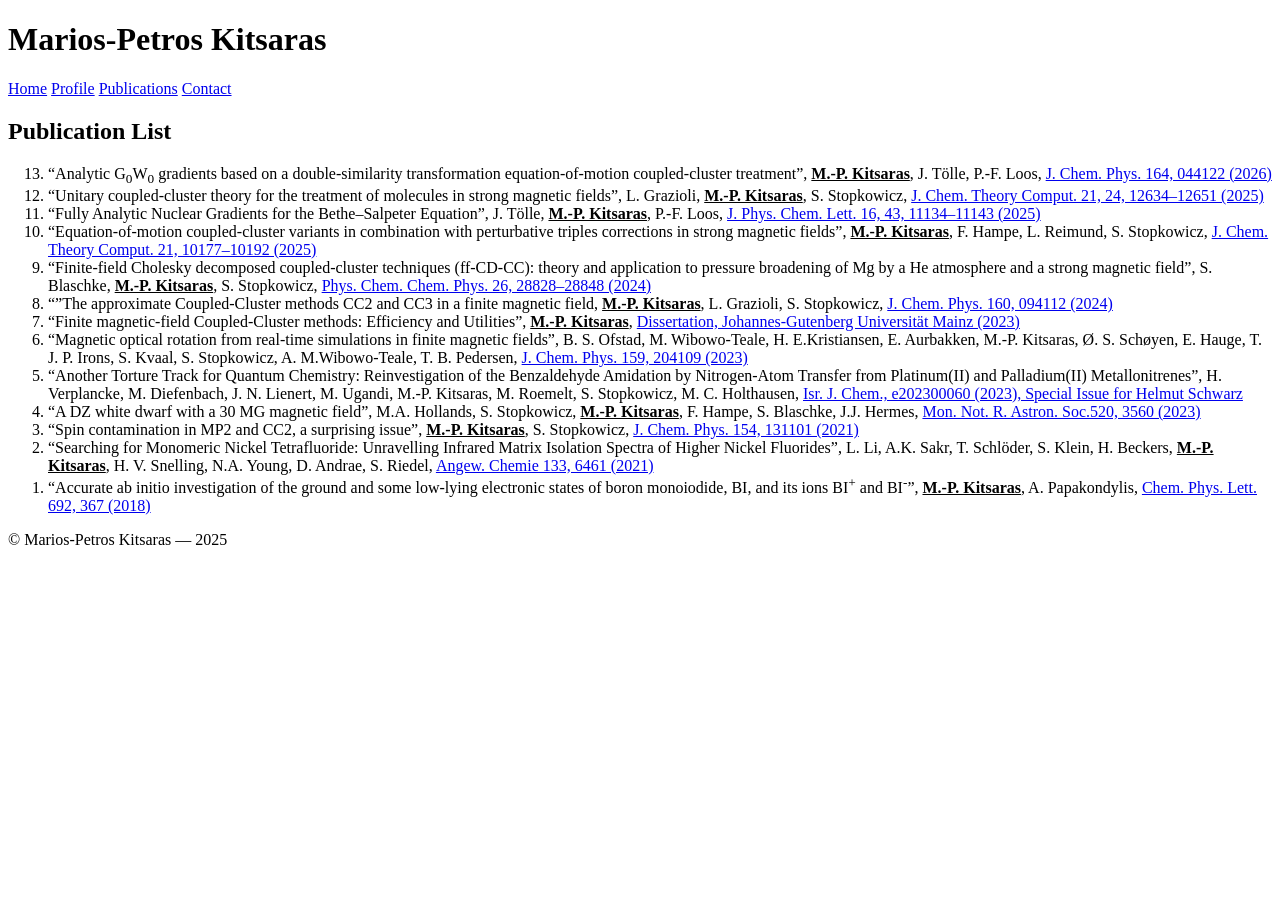
==== publications.html @ 5a17d459 "Update publications" ====
<!DOCTYPE html>
<html lang="en">
<head>
  <meta charset="UTF-8" />
  <meta name="viewport" content="width=device-width, initial-scale=1.0">
  <title>Publications | Marios-Petros Kitsaras — Publications</title>
  <link rel="stylesheet" href="style.css" />
  <style>
    .me {
      text-decoration: underline;
      font-weight: bold;
      color: var(--blue);
    }
  </style>
</head>
<body>

<header>
  <h1>Marios-Petros Kitsaras</h1>
  <nav>
    <a href="index.html">Home</a>
    <a href="profile.html" >Profile</a>
    <a href="publications.html" class="active">Publications</a>
    <a href="contact.html">Contact</a>
  </nav>
</header>


<section>
  <h2>Publication List</h2>

<ol reversed>
  <li>
    “Analytic G<sub>0</sub>W<sub>0</sub> gradients based on a double-similarity transformation equation-of-motion coupled-cluster treatment”, 
    <span class="me">M.-P. Kitsaras</span>, J. Tölle, P.-F. Loos,
    <a href="https://doi.org/10.1063/5.0309945" target="_blank">
    J. Chem. Phys. 164, 044122 (2026)</a>
  </li>

  <li>
    “Unitary coupled-cluster theory for the treatment of molecules in strong magnetic fields”, 
     L. Grazioli, <span class="me">M.-P. Kitsaras</span>, S. Stopkowicz,
    <a href="https://doi.org/10.1021/acs.jctc.5c01521" target="_blank">
    J. Chem. Theory Comput. 21, 24, 12634–12651 (2025)
    </a>
  </li>

  <li>
    “Fully Analytic Nuclear Gradients for the Bethe–Salpeter Equation”, 
     J. Tölle, <span class="me">M.-P. Kitsaras</span>, P.-F. Loos, 
    <a href="https://doi.org/10.1021/acs.jpclett.5c02219" target="_blank">
      J. Phys. Chem. Lett. 16, 43, 11134–11143 (2025)
    </a>
  </li>

  <li>
    “Equation-of-motion coupled-cluster variants in combination with perturbative triples corrections in strong magnetic fields”, 
     <span class="me">M.-P. Kitsaras</span>, F. Hampe, L. Reimund, S. Stopkowicz, 
    <a href="https://doi.org/10.1021/acs.jctc.5c00779" target="_blank">
      J. Chem. Theory Comput. 21, 10177–10192 (2025)
    </a>
  </li>

  <li>
    “Finite-field Cholesky decomposed coupled-cluster techniques (ff-CD-CC): theory and application to pressure broadening of Mg by a He atmosphere and a strong magnetic field”,
     S. Blaschke, <span class="me">M.-P. Kitsaras</span>, S. Stopkowicz, 
    <a href="https://doi.org/10.1039/D4CP03103B"
       target="_blank">
      Phys. Chem. Chem. Phys. 26, 28828–28848 (2024)
    </a>
  </li>

  <li>
    “”The approximate Coupled-Cluster methods CC2 and CC3 in a finite magnetic field, 
    <span class="me">M.-P. Kitsaras</span>, L. Grazioli, S. Stopkowicz, 
    <a href="https://doi.org/10.1063/5.0189350" 
       target="_blank">
      J. Chem. Phys. 160, 094112 (2024)
    </a>
  </li>

  <li>
    “Finite magnetic-field Coupled-Cluster methods: Efficiency and Utilities”, 
    <span class="me">M.-P. Kitsaras</span>, 
    <a href="http://doi.org/10.25358/openscience-9599" target="_blank">
      Dissertation, Johannes-Gutenberg Universität Mainz (2023)
    </a>
  </li>

  <li>
    “Magnetic optical rotation from real-time simulations in finite magnetic fields”, 
    B. S. Ofstad, M. Wibowo-Teale, H. E.Kristiansen, E. Aurbakken, M.-P. Kitsaras, Ø. S. Schøyen, E. Hauge, T. J. P. Irons, S. Kvaal, S. Stopkowicz, A. M.Wibowo-Teale, T. B. Pedersen, 
    <a href="https://doi.org/10.1063/5.0171927" 
       target="_blank">
      J. Chem. Phys. 159, 204109 (2023)
    </a>
  </li>

  <li>
    “Another Torture Track for Quantum Chemistry: Reinvestigation of the Benzaldehyde Amidation by Nitrogen-Atom Transfer from Platinum(II) and Palladium(II) Metallonitrenes”, 
    H. Verplancke, M. Diefenbach, J. N. Lienert, M. Ugandi, M.-P. Kitsaras, M. Roemelt, S. Stopkowicz, M. C. Holthausen,
    <a href="https://doi.org/10.1002/ijch.202300060"
       target="_blank">
      Isr. J. Chem., e202300060 (2023), Special Issue for Helmut Schwarz
    </a>
  </li>

  <li>
    “A DZ white dwarf with a 30 MG magnetic field”, 
    M.A. Hollands, S. Stopkowicz, <span class="me">M.-P. Kitsaras</span>, F. Hampe, S. Blaschke, J.J. Hermes,
    <a href="https://doi.org/10.1093/mnras/stad143" 
       target="_blank">
      Mon. Not. R. Astron. Soc.520, 3560 (2023)
    </a>
  </li>

  <li>
    “Spin contamination in MP2 and CC2, a surprising issue”, 
    <span class="me">M.-P. Kitsaras</span>, S. Stopkowicz, 
    <a href="https://doi.org/10.1063/5.0044362" 
       target="_blank">
      J. Chem. Phys. 154, 131101 (2021)
    </a>
  </li>

  <li>
    “Searching for Monomeric Nickel Tetrafluoride: Unravelling Infrared Matrix Isolation Spectra of Higher Nickel Fluorides”,
    L. Li, A.K. Sakr, T. Schlöder, S. Klein, H. Beckers, <span class="me">M.-P. Kitsaras</span>, H. V. Snelling, N.A. Young, D. Andrae, S. Riedel,
    <a href="10.1002/ange.202015501"
       target="_blank">
      Angew. Chemie 133, 6461 (2021)
    </a>
  </li>

  <li>
    “Accurate ab initio investigation of the ground and some low-lying electronic states of boron monoiodide, BI, and its ions BI<sup>+</sup> and BI<sup>-</sup>”, 
    <span class="me">M.-P. Kitsaras</span>, A. Papakondylis, 
    <a href="https://doi.org/10.1016/j.cplett.2017.12.036"
       target="_blank">
      Chem. Phys. Lett. 692, 367 (2018)
    </a>
  </li>

</ol>









</section>

<footer>
  © Marios-Petros Kitsaras — 2025
</footer>

</body>
</html>
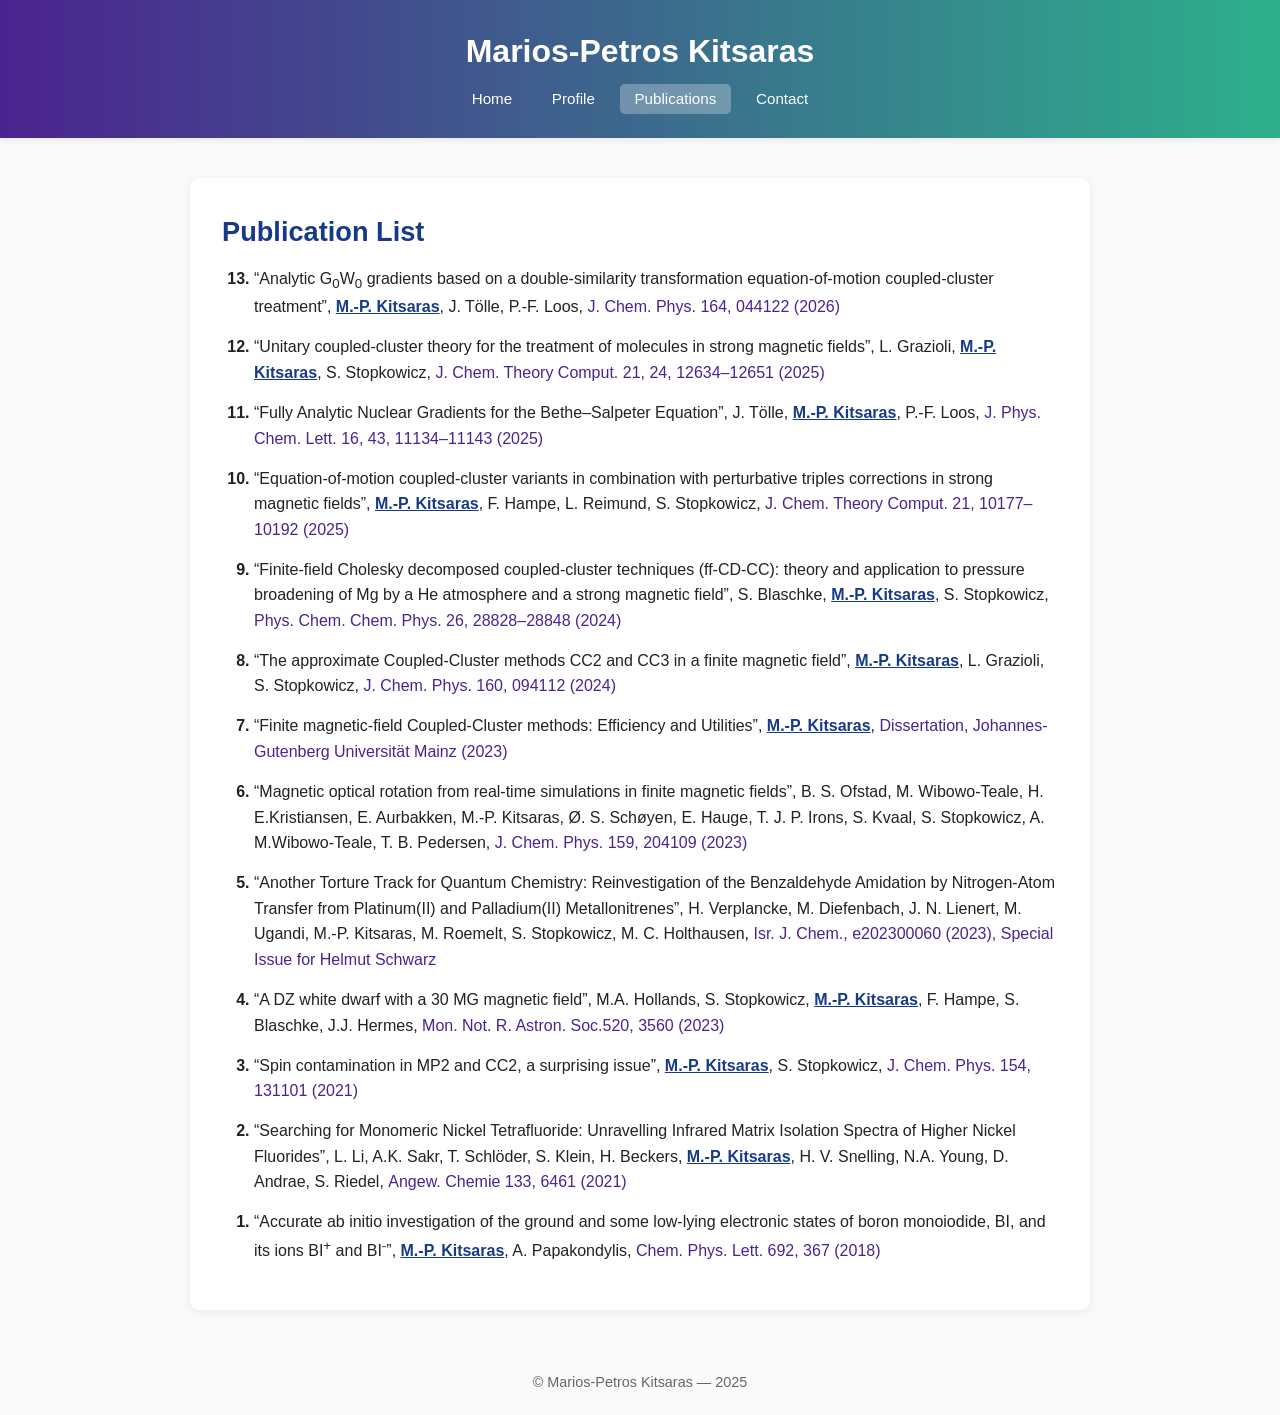
==== commit ddb58b79: "Merge branch 'online' of github.com:mpkitsaras/mpkitsaras.github.io into online" ====
--- a/publications.html
+++ b/publications.html
@@ -71,7 +71,7 @@
   </li>
 
   <li>
-    “”The approximate Coupled-Cluster methods CC2 and CC3 in a finite magnetic field, 
+    “The approximate Coupled-Cluster methods CC2 and CC3 in a finite magnetic field”, 
     <span class="me">M.-P. Kitsaras</span>, L. Grazioli, S. Stopkowicz, 
     <a href="https://doi.org/10.1063/5.0189350" 
        target="_blank">
--- a/style.css
+++ b/style.css
@@ -0,0 +1,334 @@
+/* ====== GLOBAL SETTINGS ====== */
+
+:root {
+  --blue: #173a86;     /* supportive accent */
+  --green: #2db08b;    /* main accent pair */
+  --purple: #4b238f;   /* main accent pair */
+
+  --text-dark: #222;
+  --text-light: #fff;
+  --bg-light: #fafafa;
+  --bg-white: #ffffff;
+
+  --card-shadow: 0 2px 8px rgba(0,0,0,0.08);
+  --transition: 0.3s ease-in-out;
+}
+
+
+
+
+* {
+  margin: 0;
+  padding: 0;
+  box-sizing: border-box;
+  font-family: 'Segoe UI', Roboto, Helvetica, Arial, sans-serif;
+}
+
+body {
+  background: var(--bg-light);
+  color: var(--text-dark);
+  line-height: 1.6;
+}
+
+/* ====== HEADER ====== */
+
+header {
+  background: linear-gradient(90deg, var(--purple), var(--green));
+  color: var(--text-light);
+  padding: 1.6rem 1.2rem;
+  text-align: center;
+  box-shadow: var(--card-shadow);
+}
+
+header h1 {
+  font-size: 2rem;
+  margin-bottom: 0.6rem;
+  font-weight: 600;
+}
+
+/* ====== NAVIGATION ====== */
+
+a {
+  color: var(--purple);
+  text-decoration: none;
+  font-weight: 500;
+}
+
+a:hover,
+a:active,
+a:focus {
+  color: var(--green);
+  text-decoration: underline;
+}
+
+
+nav {
+  margin-top: 0.4rem;
+}
+
+nav a {
+  text-decoration: none;
+  color: var(--text-light);
+  padding: 0.4rem 0.9rem;
+  margin: 0 0.2rem;
+  border-radius: 0.3rem;
+  font-size: 0.95rem;
+  transition: var(--transition);
+}
+
+nav a:hover {
+  background: rgba(255,255,255,0.15);
+}
+
+nav .active {
+  background: rgba(255,255,255,0.28);
+}
+
+/* ====== PAGE SECTIONS ====== */
+
+section {
+  max-width: 900px;
+  background: var(--bg-white);
+  margin: 2.5rem auto;
+  padding: 2rem;
+  border-radius: 0.6rem;
+  box-shadow: var(--card-shadow);
+}
+
+section h2 {
+  color: var(--blue) !important ;
+  font-size: 1.7rem;
+  margin-bottom: 0.8rem;
+}
+
+section h3 {
+  color: var(--blue);
+  margin-top: 1.5rem;
+}
+
+p, li {
+  font-size: 1rem;
+  margin-bottom: 0.8rem;
+}
+
+/* ====== HOMEPAGE INTRO ====== */
+
+.intro {
+  text-align: center;
+}
+
+.profile-pic {
+  width: 160px;
+  height: 160px;
+  border-radius: 50%;
+  object-fit: cover;
+  box-shadow: var(--card-shadow);
+  margin-bottom: 1.3rem;
+  border: 3px solid var(--blue);
+}
+
+/* ====== BUTTONS ====== */
+
+.btn {
+  display: inline-block;
+  background: var(--purple);
+  color: var(--text-light);
+  padding: 0.6rem 1.2rem;
+  margin-top: 1rem;
+  border-radius: 0.3rem;
+  font-size: 1rem;
+  text-decoration: none;
+  transition: var(--transition);
+}
+
+.btn:hover {
+  background: var(--green);
+  color: var(--text-light);
+}
+
+/* ====== FOOTER ====== */
+
+footer {
+  text-align: center;
+  padding: 1.3rem 0;
+  margin-top: 1rem;
+  color: #666;
+  font-size: 0.9rem;
+}
+
+/* ====== PUBLICATION LIST ====== */
+
+ol li {
+  margin-bottom: 0.9rem;
+  margin-left: 2rem;
+}
+
+section ul ul,
+section ol ul,
+section ul ol {
+  padding-left: 2rem;
+  margin-top: 0.5rem;
+  list-style-type: circle;
+}
+
+ul li {
+ margin-left: 2rem;
+}
+
+ol li::marker {
+  font-weight: bold;
+}
+
+
+
+
+
+.software-grid {
+  display: grid;
+  grid-template-columns: repeat(auto-fit, minmax(220px, 1fr));
+  gap: 2.5rem;
+  margin-top: 2rem;
+  align-items: stretch;
+}
+
+.software-item {
+  display: flex;
+  flex-direction: column;
+  align-items: center;
+  justify-content: flex-end; /* ⬅️ key change */
+  gap: 1rem;
+  padding: 2rem 1.5rem;
+  border-radius: 12px;
+  min-height: 200px;
+  text-align: center;
+  transition: transform 0.2s ease;
+}
+
+
+.software-item img {
+  max-width: 160px;
+  max-height: 80px;
+  object-fit: contain;
+}
+
+.software-item span {
+  font-weight: 600;
+  font-size: 1.05rem;
+  color: var(--purple);
+}
+
+/* Hover interaction */
+.software-item:hover span {
+  color: var(--green);
+}
+
+.software-item:hover {
+  transform: translateY(-3px);
+}
+
+.home-text p{
+  text-align: justify !important;
+}
+
+
+
+
+
+
+
+/* ====== RESEARCH SECTIONS WITH IMAGES ====== */
+
+.research-block {
+  display: flex;
+  gap: 2.2rem;
+  margin-top: 1.8rem;
+  align-items: flex-start;
+}
+
+.float-imagel{
+  float: left;
+  width: 400px;
+  margin-right:  1.5rem; /* space between text and image */
+  border-radius: 6px;
+  box-shadow: 0 4px 10px rgba(0, 0, 0, 0.12);
+}
+
+.float-imager{
+  float: right;
+  width: 400px;
+  margin-right:  1.5rem; /* space between text and image */
+  border-radius: 6px;
+  box-shadow: 0 4px 10px rgba(0, 0, 0, 0.12);
+}
+
+
+
+.float-figure img {
+  float: right;
+  width: 400px;
+  height: auto;
+  border-radius: 6px;
+  box-shadow: 0 4px 10px rgba(0, 0, 0, 0.12);
+}
+
+.float-figure {
+   float: right;
+   width: 400px;
+ }
+
+.float-figure figcaption {
+  font-size: 0.85rem;
+  color: #555;
+  margin-top: 0.4rem;
+  line-height: 1.3;
+  bottom: 0;
+  left: 0;
+  width: 400px;
+  padding: 0.35rem 0.5rem;
+  font-size: 0.75rem;
+  line-height: 1.2;
+  color: #fff;
+  background: rgba(0, 0, 0, 0.6);
+  border-radius: 0 0 6px 6px;
+  box-sizing: border-box;
+}
+
+
+/* ====== MOBILE IMAGE FIXES ====== */
+
+@media (max-width: 900px) {
+
+  /* Disable floats on mobile */
+  .float-imagel,
+  .float-imager,
+  .float-figure {
+    float: none !important;
+    width: 100%;
+    max-width: 100%;
+    margin: 1.5rem auto;
+    display: block;
+  }
+
+  .float-imagel,
+  .float-imager {
+    margin-right: 0;
+    margin-left: 0;
+  }
+
+  /* Images scale properly */
+  .float-imagel img,
+  .float-imager img,
+  .float-figure img {
+    width: 100%;
+    height: auto;
+    max-width: 100%;
+  }
+
+  /* Caption stays with image */
+  .float-figure figcaption {
+    width: 100%;
+    position: relative;
+    margin-top: 0.4rem;
+    border-radius: 0 0 6px 6px;
+  }
+}
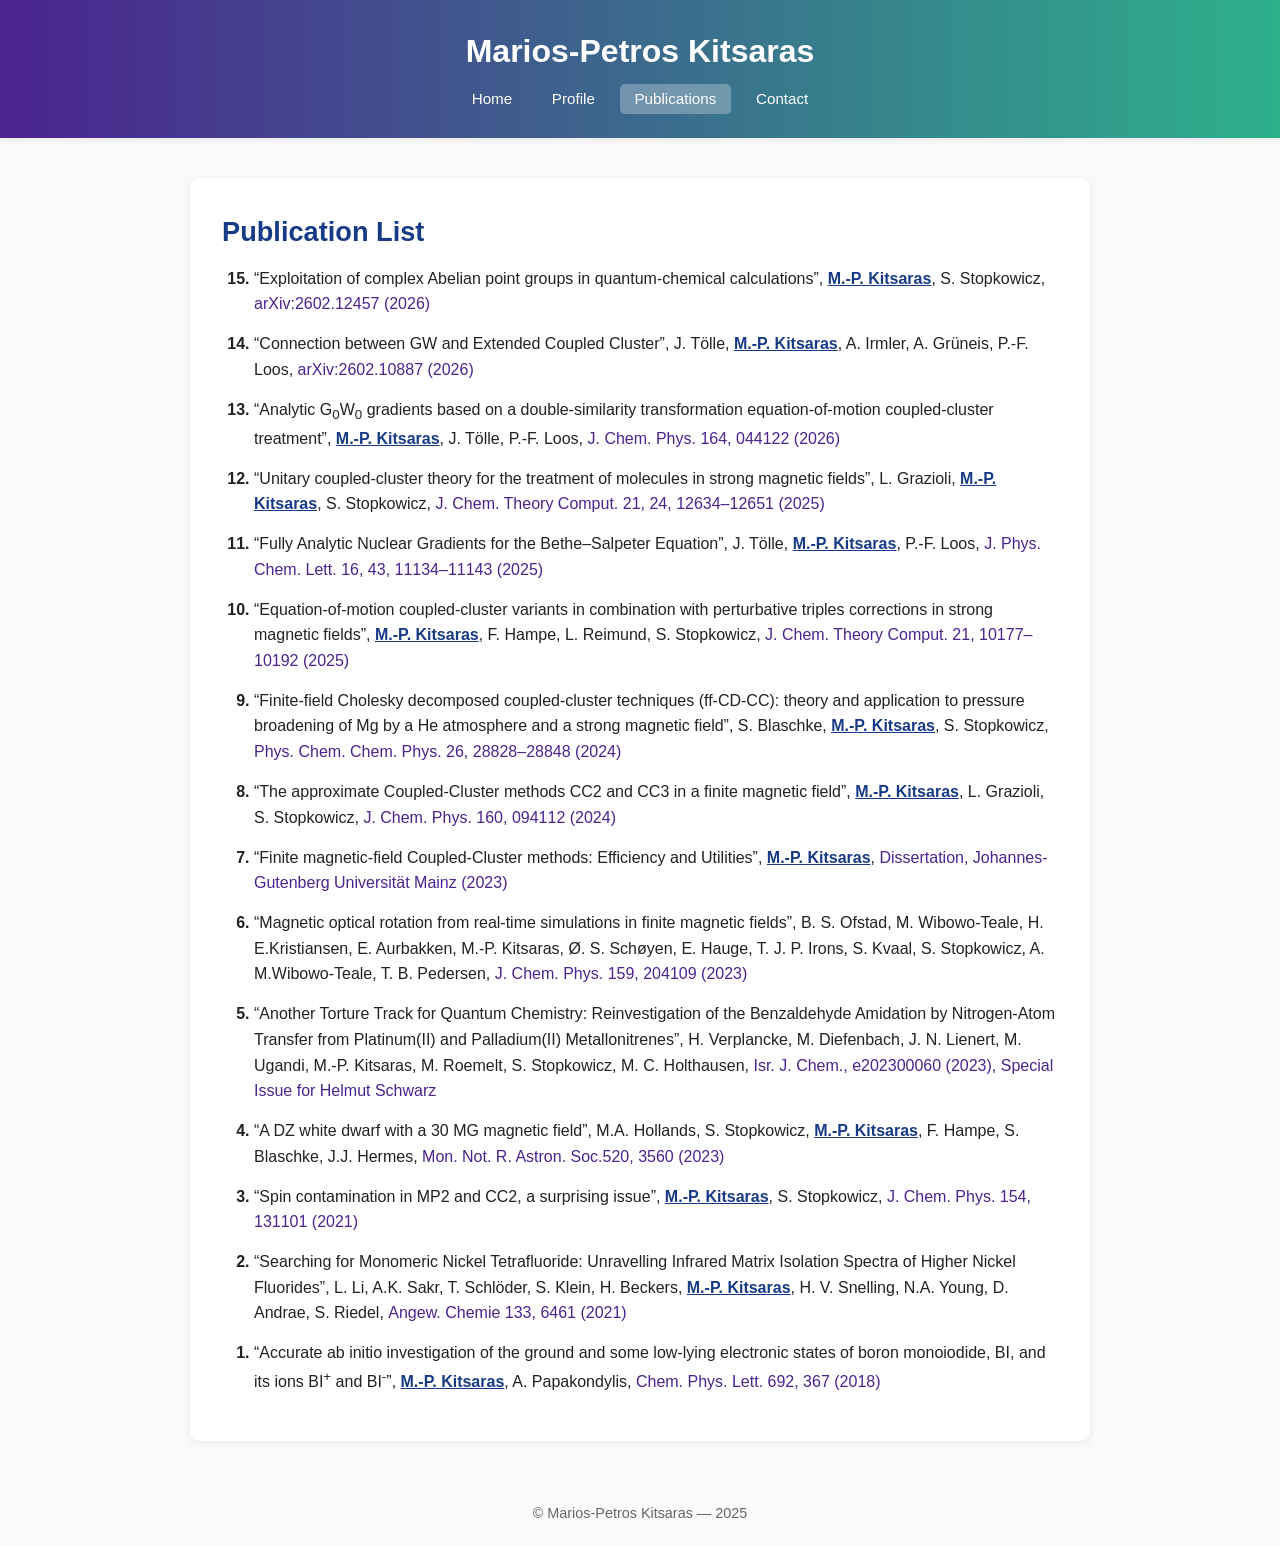
==== commit 8600405b: "Publication update" ====
--- a/publications.html
+++ b/publications.html
@@ -30,6 +30,20 @@
   <h2>Publication List</h2>
 
 <ol reversed>
+  <li>
+    “Exploitation of complex Abelian point groups in quantum-chemical calculations”, 
+    <span class="me">M.-P. Kitsaras</span>, S. Stopkowicz,
+    <a href="https://doi.org/10.48550/arXiv.2602.12457" target="_blank">
+    arXiv:2602.12457 (2026)</a>
+  </li>
+
+  <li>
+    “Connection between GW and Extended Coupled Cluster”, 
+     J. Tölle, <span class="me">M.-P. Kitsaras</span>, A. Irmler, A. Grüneis, P.-F. Loos,
+    <a href="https://doi.org/10.48550/arXiv.2602.10887" target="_blank">
+    arXiv:2602.10887 (2026)</a>
+  </li>
+
   <li>
     “Analytic G<sub>0</sub>W<sub>0</sub> gradients based on a double-similarity transformation equation-of-motion coupled-cluster treatment”, 
     <span class="me">M.-P. Kitsaras</span>, J. Tölle, P.-F. Loos,
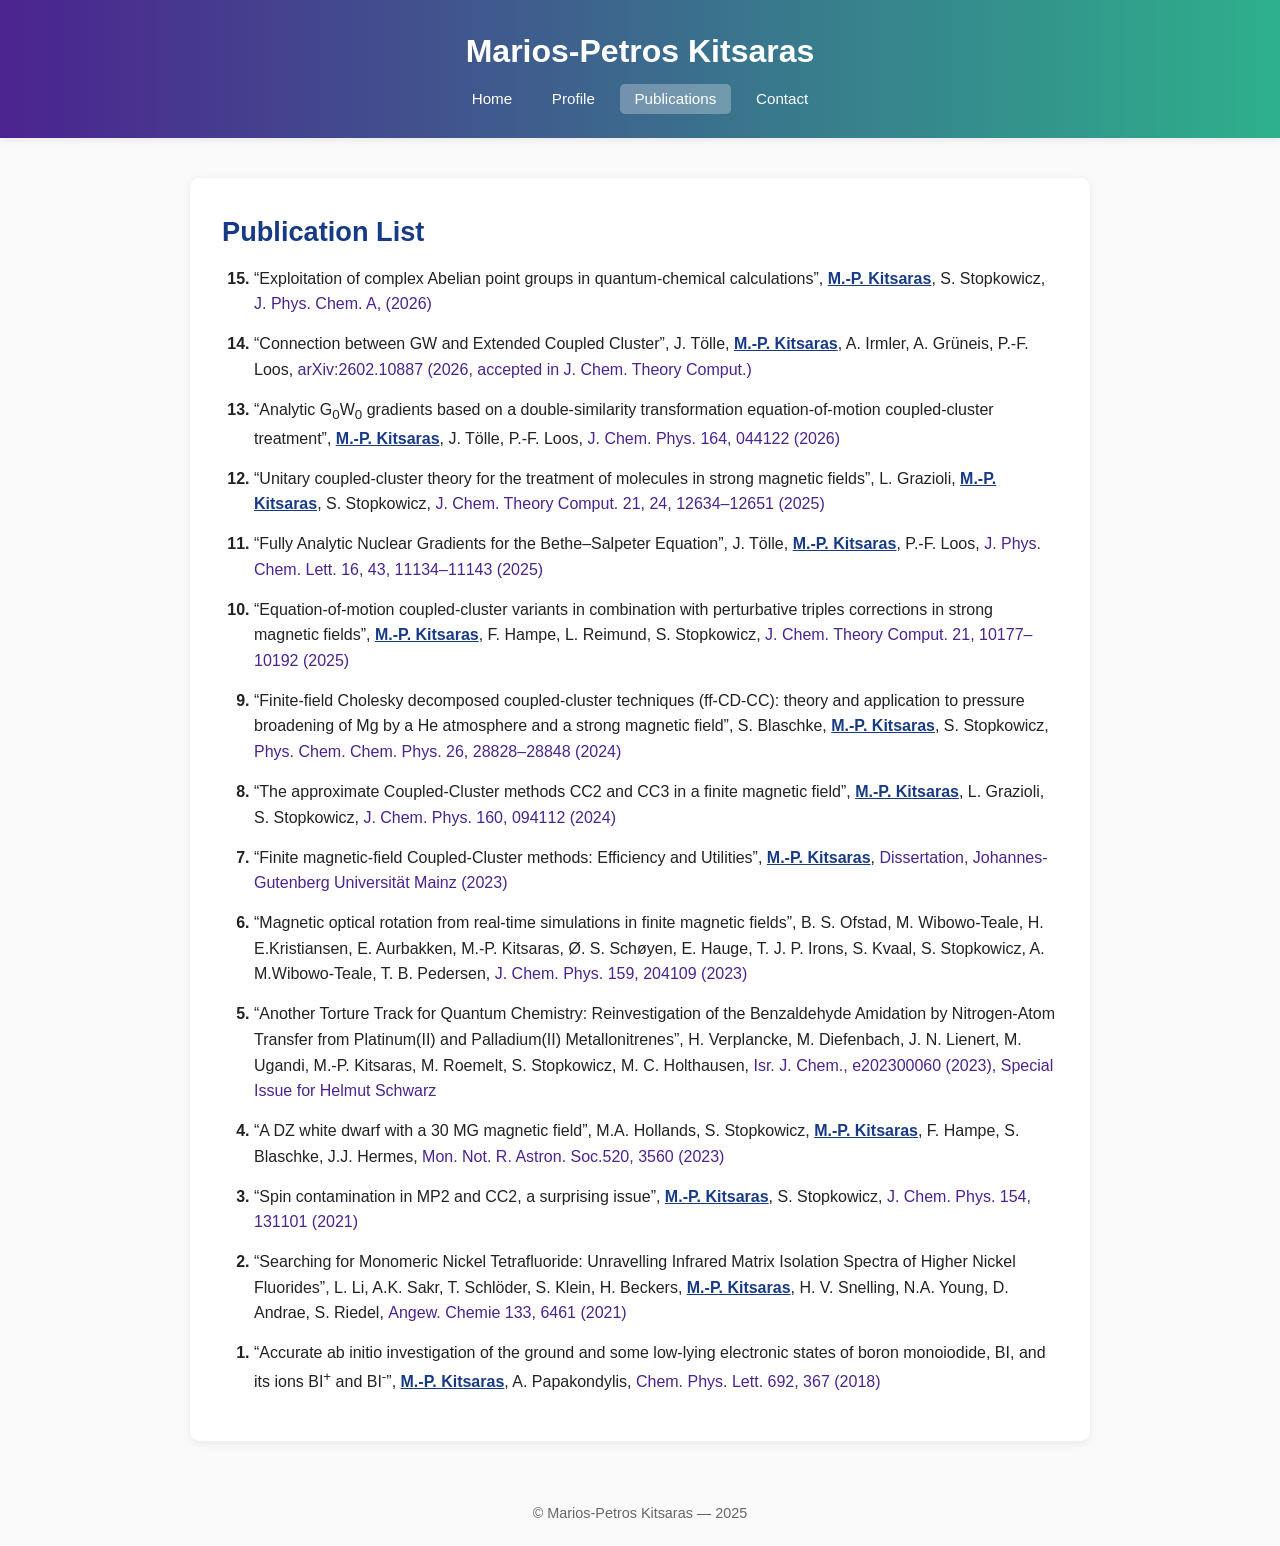
==== commit 753fc37f: "Updated bibliography" ====
--- a/publications.html
+++ b/publications.html
@@ -33,15 +33,15 @@
   <li>
     “Exploitation of complex Abelian point groups in quantum-chemical calculations”, 
     <span class="me">M.-P. Kitsaras</span>, S. Stopkowicz,
-    <a href="https://doi.org/10.48550/arXiv.2602.12457" target="_blank">
-    arXiv:2602.12457 (2026)</a>
+    <a href="https://doi.org/10.1021/acs.jpca.6c00998" target="_blank">
+    J. Phys. Chem. A, (2026)</a>
   </li>
 
   <li>
     “Connection between GW and Extended Coupled Cluster”, 
      J. Tölle, <span class="me">M.-P. Kitsaras</span>, A. Irmler, A. Grüneis, P.-F. Loos,
     <a href="https://doi.org/10.48550/arXiv.2602.10887" target="_blank">
-    arXiv:2602.10887 (2026)</a>
+    arXiv:2602.10887 (2026, accepted in J. Chem. Theory Comput.)</a>
   </li>
 
   <li>
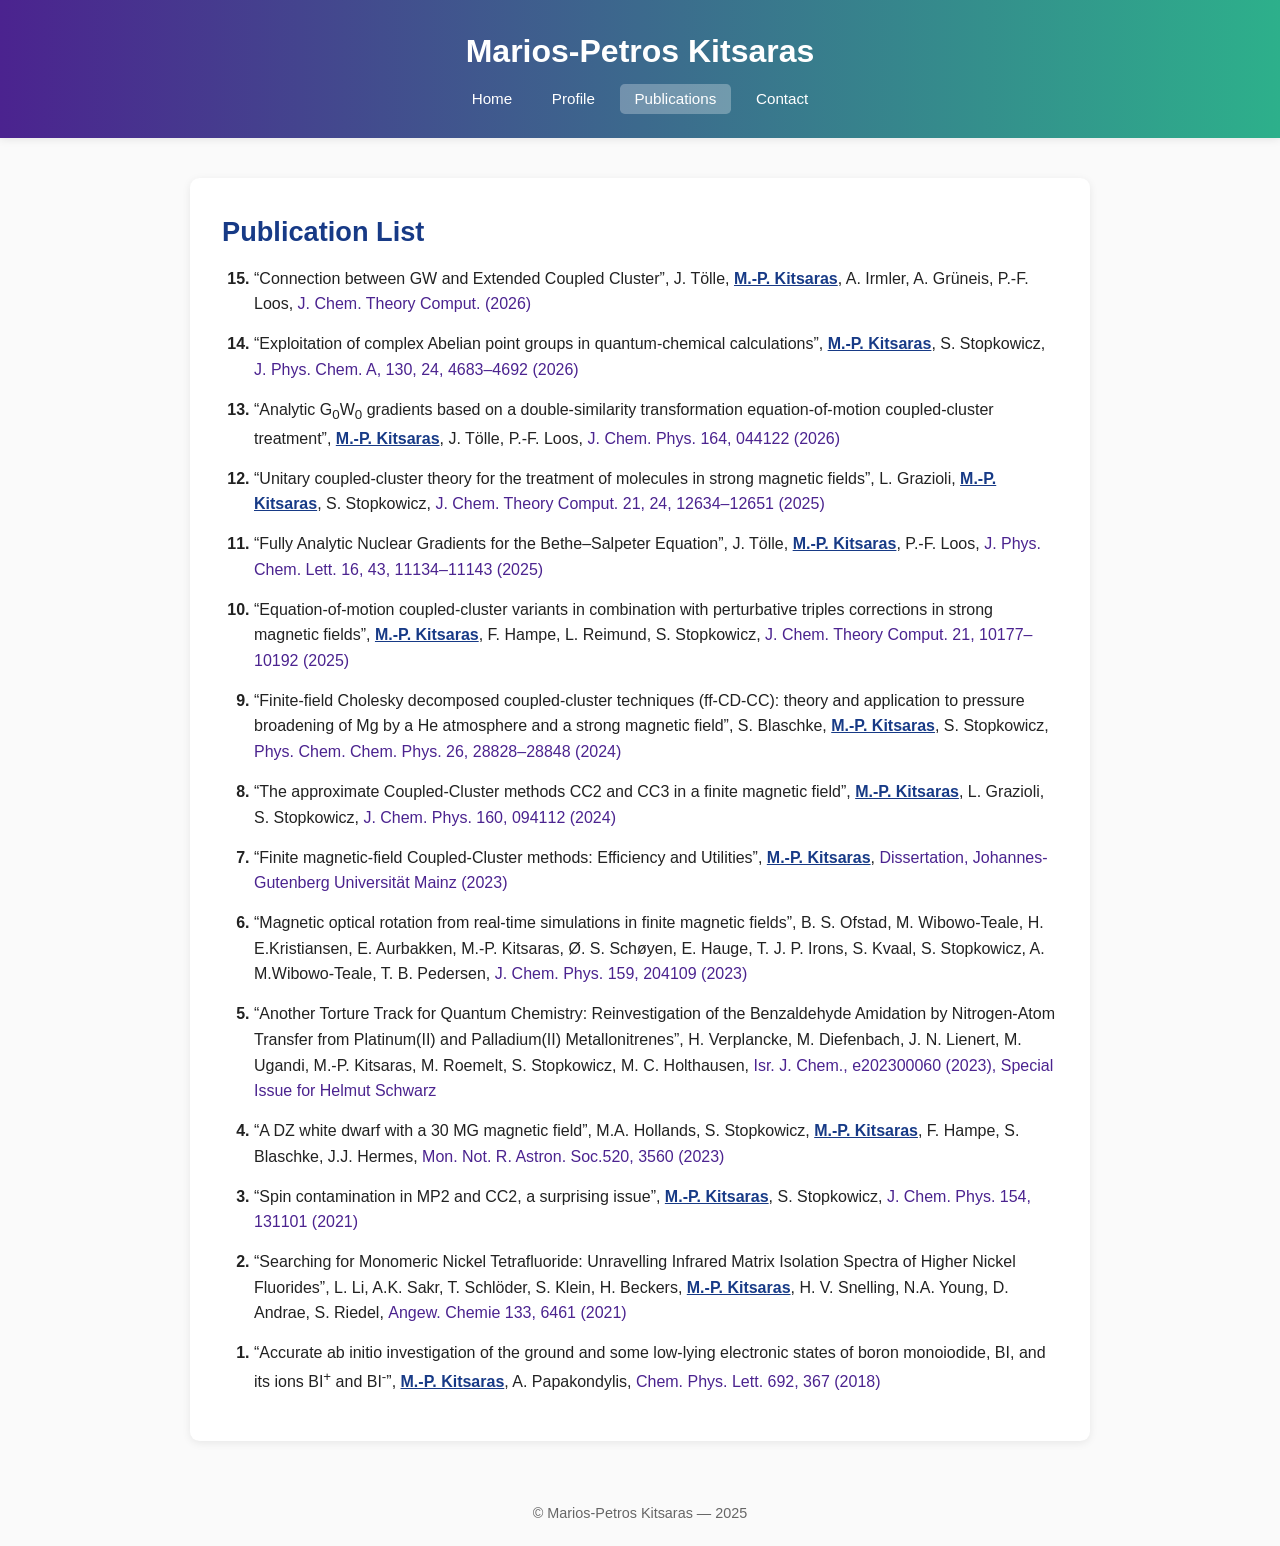
==== commit b94651a6: "Publications update" ====
--- a/publications.html
+++ b/publications.html
@@ -31,17 +31,17 @@
 
 <ol reversed>
   <li>
+    “Connection between GW and Extended Coupled Cluster”, 
+     J. Tölle, <span class="me">M.-P. Kitsaras</span>, A. Irmler, A. Grüneis, P.-F. Loos,
+    <a href="https://doi.org/10.1021/acs.jctc.6c00378" target="_blank">
+    J. Chem. Theory Comput. (2026)</a>
+  </li>
+
+  <li>
     “Exploitation of complex Abelian point groups in quantum-chemical calculations”, 
     <span class="me">M.-P. Kitsaras</span>, S. Stopkowicz,
     <a href="https://doi.org/10.1021/acs.jpca.6c00998" target="_blank">
-    J. Phys. Chem. A, (2026)</a>
-  </li>
-
-  <li>
-    “Connection between GW and Extended Coupled Cluster”, 
-     J. Tölle, <span class="me">M.-P. Kitsaras</span>, A. Irmler, A. Grüneis, P.-F. Loos,
-    <a href="https://doi.org/10.48550/arXiv.2602.10887" target="_blank">
-    arXiv:2602.10887 (2026, accepted in J. Chem. Theory Comput.)</a>
+    J. Phys. Chem. A, 130, 24, 4683–4692 (2026)</a>
   </li>
 
   <li>
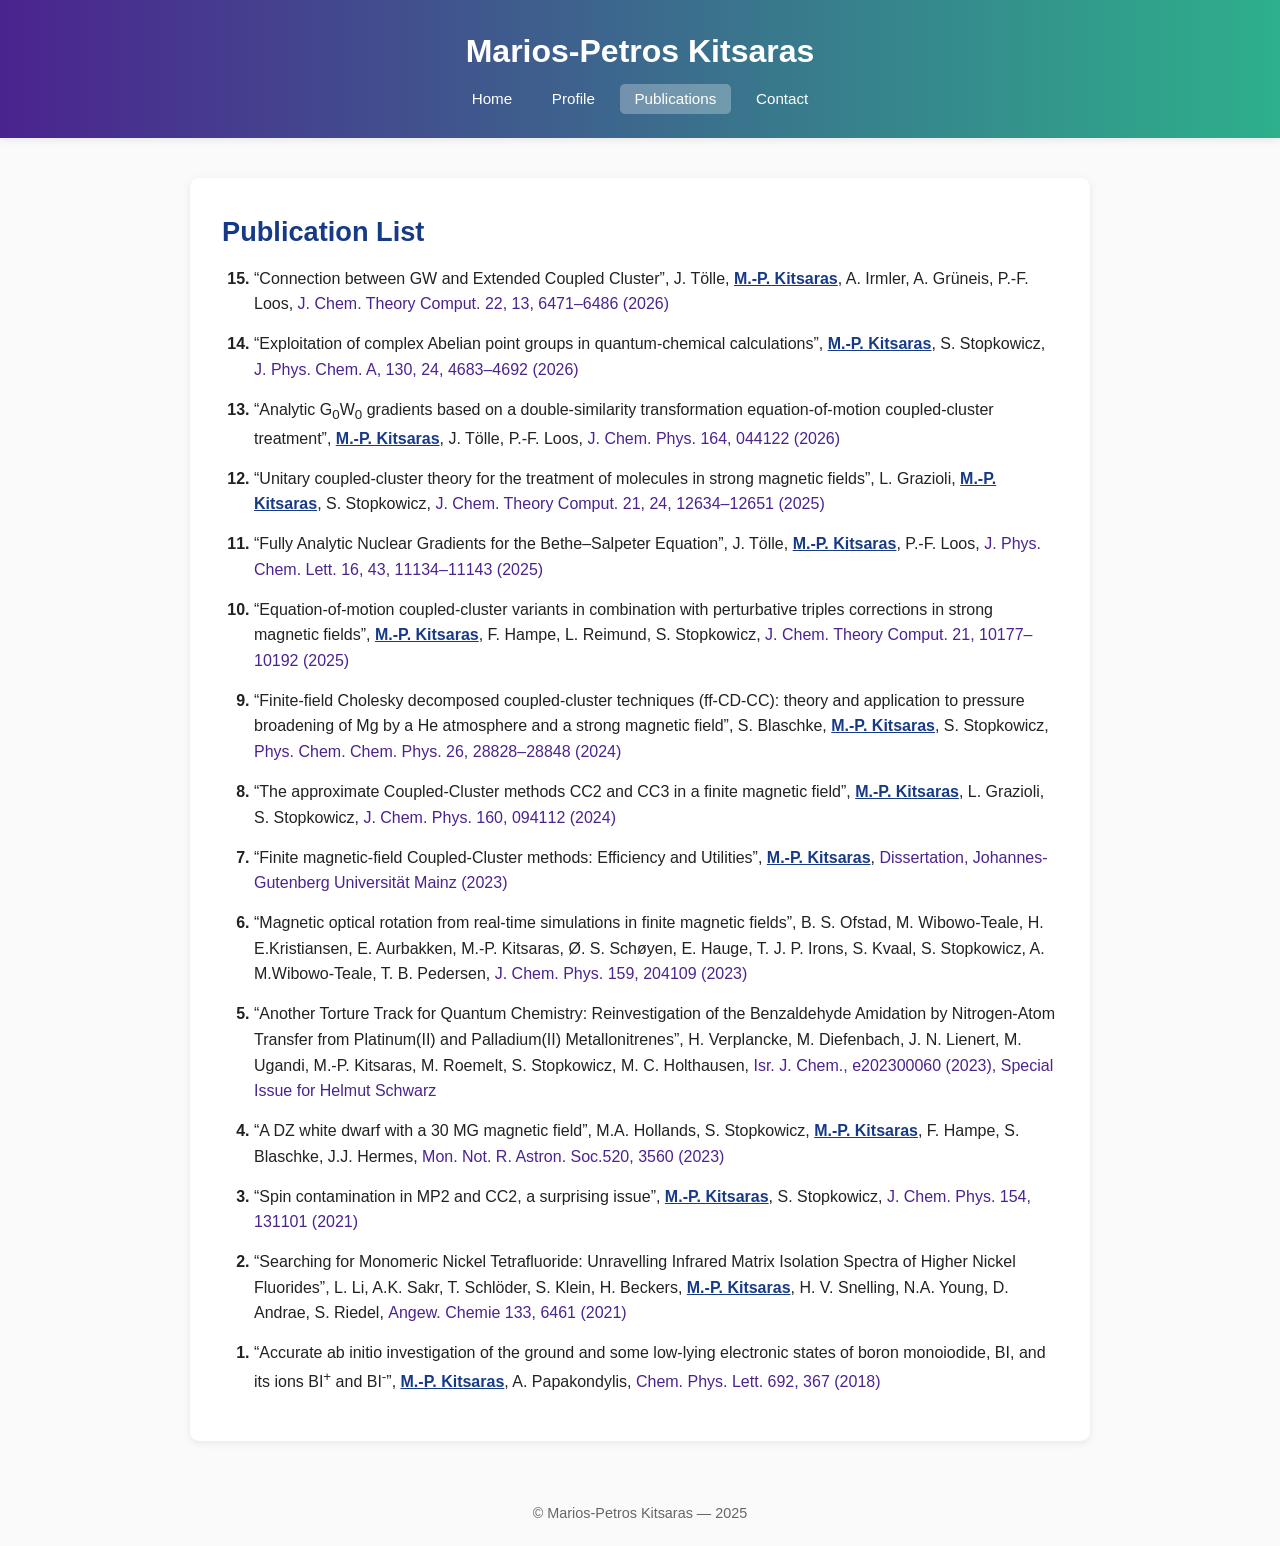
==== commit d6cb52ef: "GW CC Connection publication update" ====
--- a/publications.html
+++ b/publications.html
@@ -34,7 +34,7 @@
     “Connection between GW and Extended Coupled Cluster”, 
      J. Tölle, <span class="me">M.-P. Kitsaras</span>, A. Irmler, A. Grüneis, P.-F. Loos,
     <a href="https://doi.org/10.1021/acs.jctc.6c00378" target="_blank">
-    J. Chem. Theory Comput. (2026)</a>
+    J. Chem. Theory Comput. 22, 13, 6471–6486 (2026)</a>
   </li>
 
   <li>
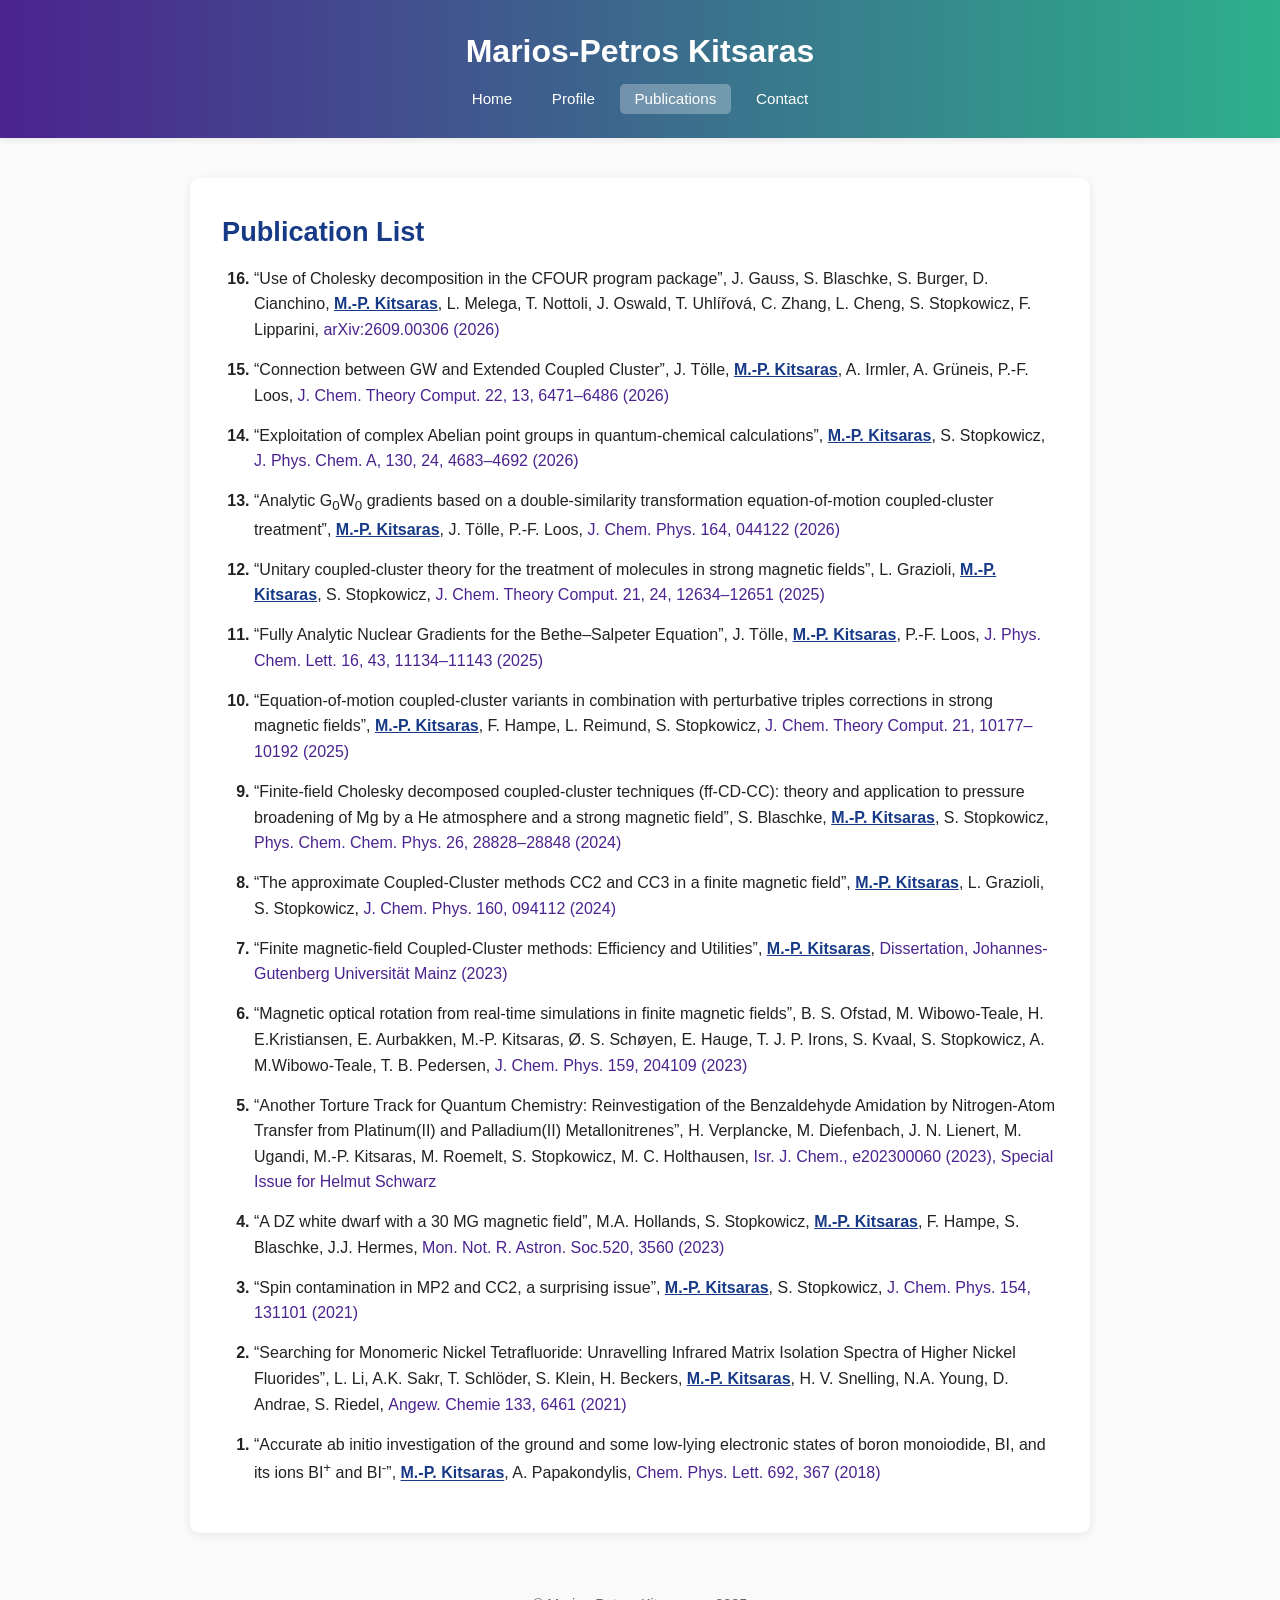
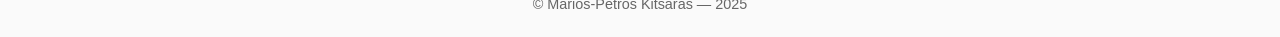
==== commit ab86e485: "Added CFOUR Cholesky preprint in list" ====
--- a/publications.html
+++ b/publications.html
@@ -30,6 +30,13 @@
   <h2>Publication List</h2>
 
 <ol reversed>
+  <li>
+    “Use of Cholesky decomposition in the CFOUR program package”, 
+    J. Gauss, S. Blaschke, S. Burger, D. Cianchino, <span class="me">M.-P. Kitsaras</span>, L. Melega, T. Nottoli, J. Oswald, T. Uhlířová, C. Zhang, L. Cheng, S. Stopkowicz, F. Lipparini,
+    <a href="https://arxiv.org/abs/2609.00306" target="_blank">
+    	arXiv:2609.00306 (2026)</a>
+  </li>
+
   <li>
     “Connection between GW and Extended Coupled Cluster”, 
      J. Tölle, <span class="me">M.-P. Kitsaras</span>, A. Irmler, A. Grüneis, P.-F. Loos,
